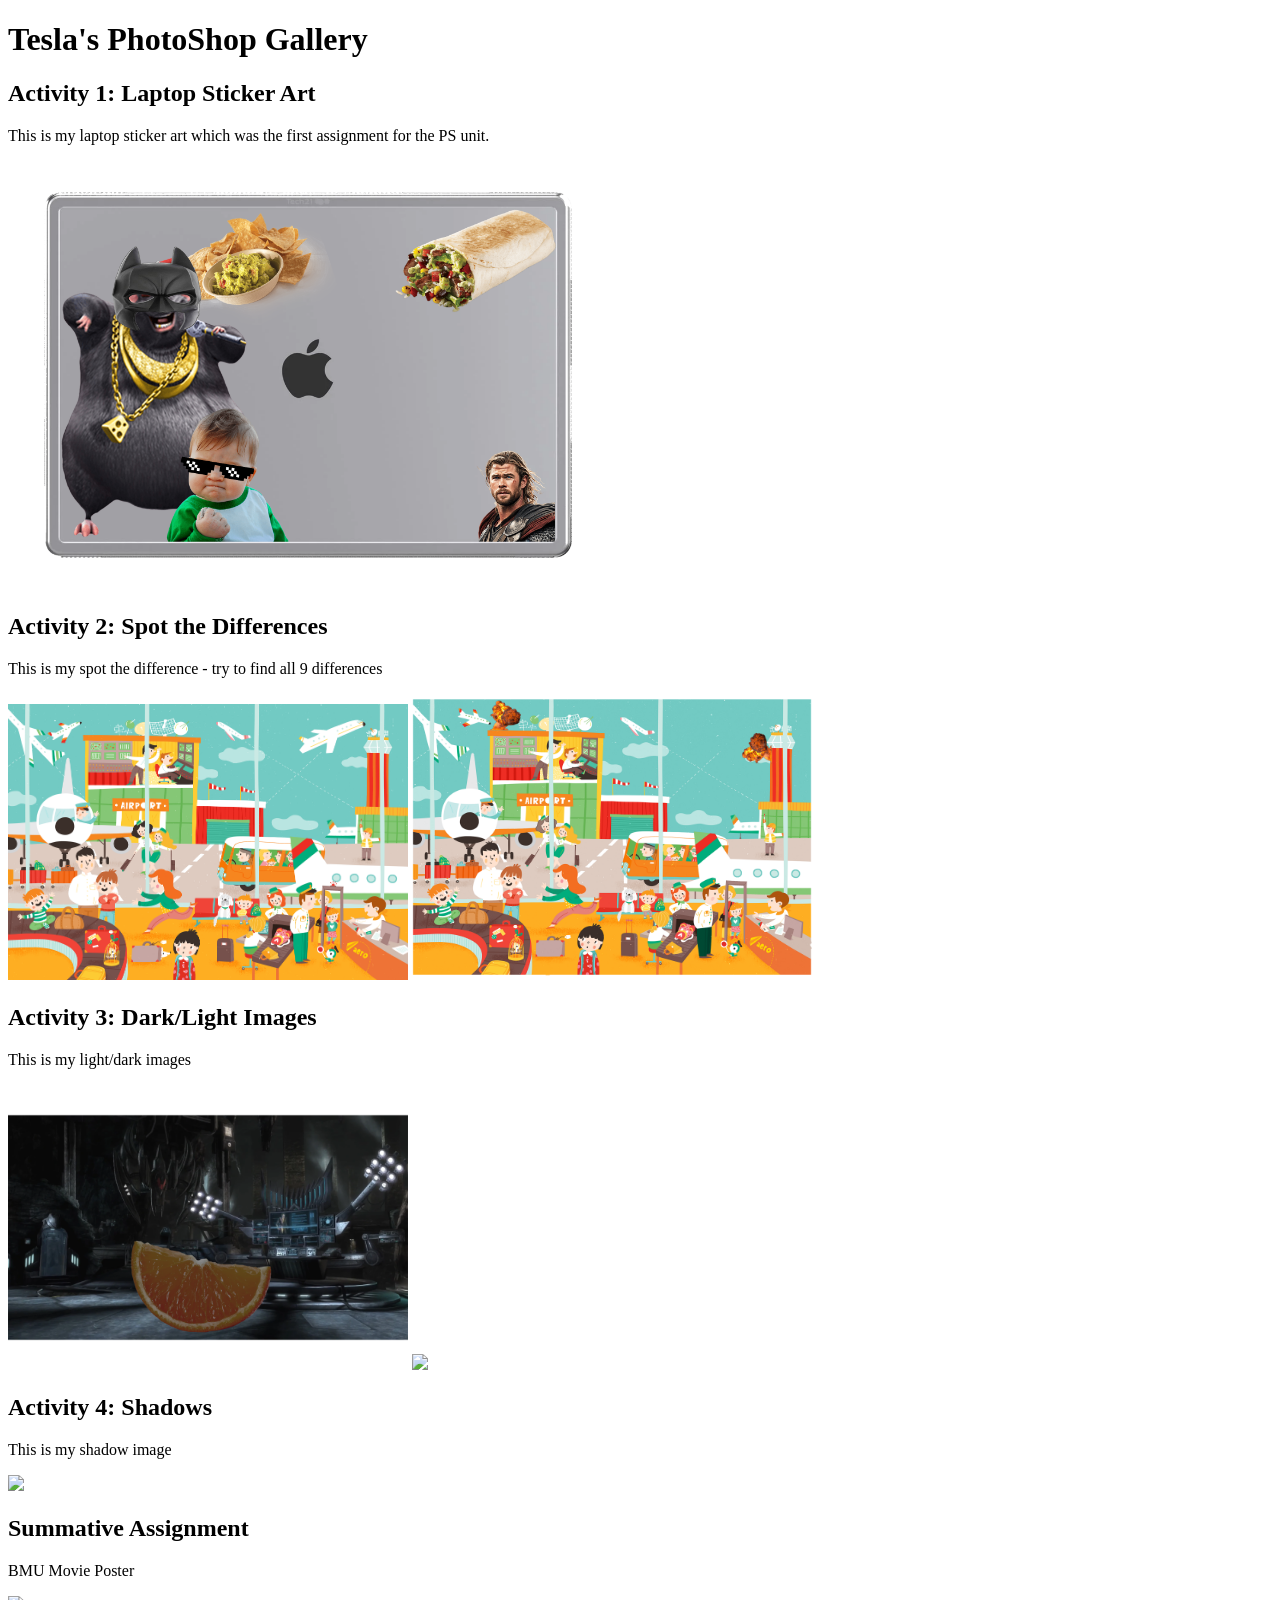
==== index.html @ c3bef2b5 "Update index.html" ====
<!DOCTYPE html>
<html lang="en">
<head>
    <title>IDC2O - First Webpage</title>
</head>
<body>
    <h1>Tesla's PhotoShop Gallery</h1>

    <h2>Activity 1: Laptop Sticker Art</h2>
    <p>This is my laptop sticker art which was the first assignment for the PS unit.</p>
    <img src="sticker.png" alt="a nice computer" width=600px>

    <h2>Activity 2: Spot the Differences</h2>
    <p>This is my spot the difference - try to find all 9 differences</p>
    <img src="spotdiff1.webp" width=400px>
    <img src="spotdiff2.png" width=400px>
    
    <h2>Activity 3: Dark/Light Images</h2>
    <p>This is my light/dark images</p>
    <img src="orangeinbatcave.png" width=400px>
    <img src="dinosaursinmedow.png" width=400px>

    <h2>Activity 4: Shadows</h2>
    <p>This is my shadow image</p>
    <img src="kendalllsshadowimage.png" width=400px>
    
      <h2>Summative Assignment</h2>
      <p>BMU Movie Poster</p>
      <img src="Movieposter.png" width=600px>
    
</body>
</html>
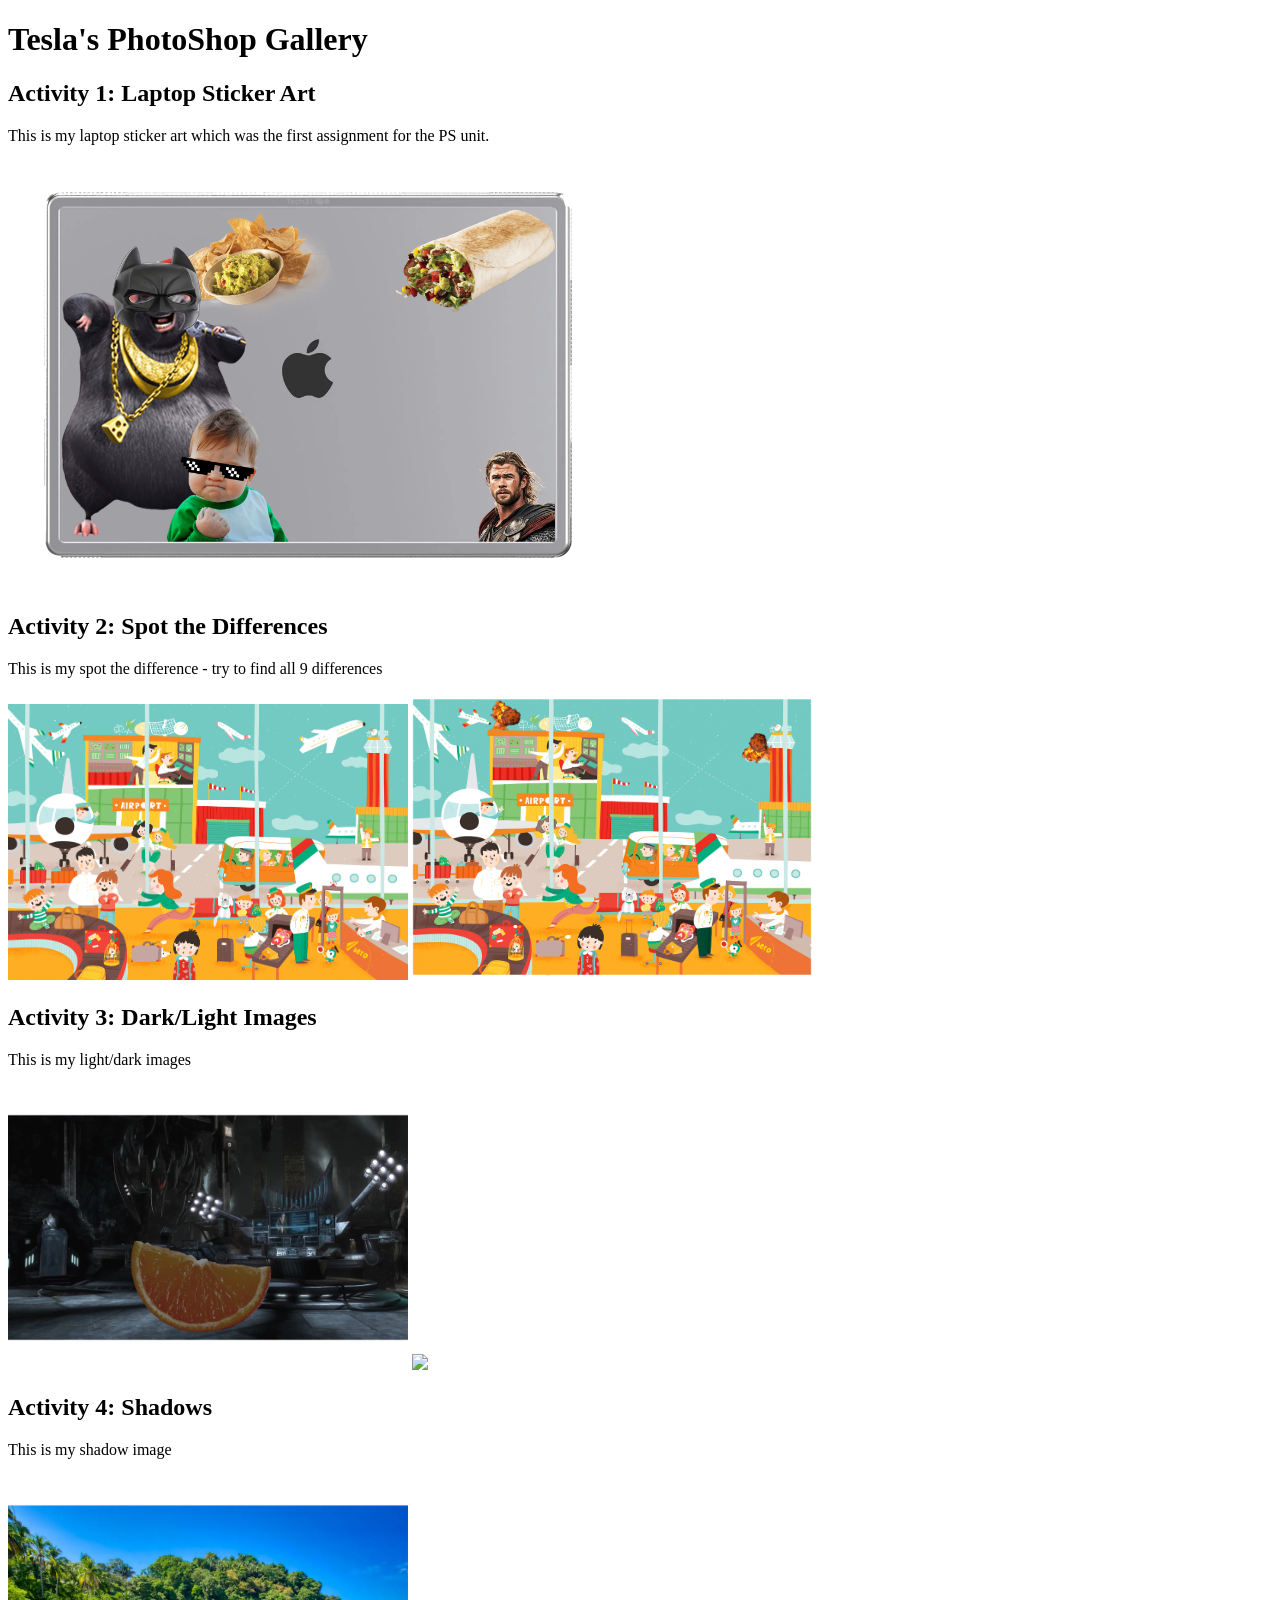
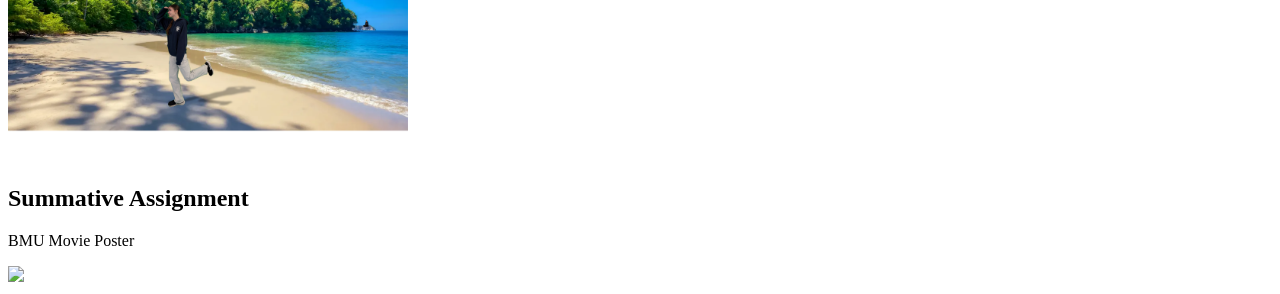
==== commit 3c4ca8b3: "Add files via upload" ====
--- a/index.html
+++ b/index.html
@@ -1,32 +1,32 @@
-<!DOCTYPE html>
-<html lang="en">
-<head>
-    <title>IDC2O - First Webpage</title>
-</head>
-<body>
-    <h1>Tesla's PhotoShop Gallery</h1>
-
-    <h2>Activity 1: Laptop Sticker Art</h2>
-    <p>This is my laptop sticker art which was the first assignment for the PS unit.</p>
-    <img src="sticker.png" alt="a nice computer" width=600px>
-
-    <h2>Activity 2: Spot the Differences</h2>
-    <p>This is my spot the difference - try to find all 9 differences</p>
-    <img src="spotdiff1.webp" width=400px>
-    <img src="spotdiff2.png" width=400px>
-    
-    <h2>Activity 3: Dark/Light Images</h2>
-    <p>This is my light/dark images</p>
-    <img src="orangeinbatcave.png" width=400px>
-    <img src="dinosaursinmedow.png" width=400px>
-
-    <h2>Activity 4: Shadows</h2>
-    <p>This is my shadow image</p>
-    <img src="kendalllsshadowimage.png" width=400px>
-    
-      <h2>Summative Assignment</h2>
-      <p>BMU Movie Poster</p>
-      <img src="Movieposter.png" width=600px>
-    
-</body>
-</html>
+<!DOCTYPE html>
+<html lang="en">
+<head>
+    <title>IDC2O - First Webpage</title>
+</head>
+<body>
+    <h1>Tesla's PhotoShop Gallery</h1>
+
+    <h2>Activity 1: Laptop Sticker Art</h2>
+    <p>This is my laptop sticker art which was the first assignment for the PS unit.</p>
+    <img src="Photos/sticker.png" width=600px>
+
+    <h2>Activity 2: Spot the Differences</h2>
+    <p>This is my spot the difference - try to find all 9 differences</p>
+    <img src="Photos/spotdiff1.webp" width=400px>
+    <img src="Photos/spotdiff2.png" width=400px>
+    
+    <h2>Activity 3: Dark/Light Images</h2>
+    <p>This is my light/dark images</p>
+    <img src="Photos/orangeinbatcave.png" width=400px>
+    <img src="Photos/dinosaursinmedow.png" width=400px>
+
+    <h2>Activity 4: Shadows</h2>
+    <p>This is my shadow image</p>
+    <img src="Photos/kendalllshadowimage.png" width=400px>
+    
+      <h2>Summative Assignment</h2>
+      <p>BMU Movie Poster</p>
+      <img src="Photos/Movieposter.png" width=600px>
+    
+</body>
+</html>
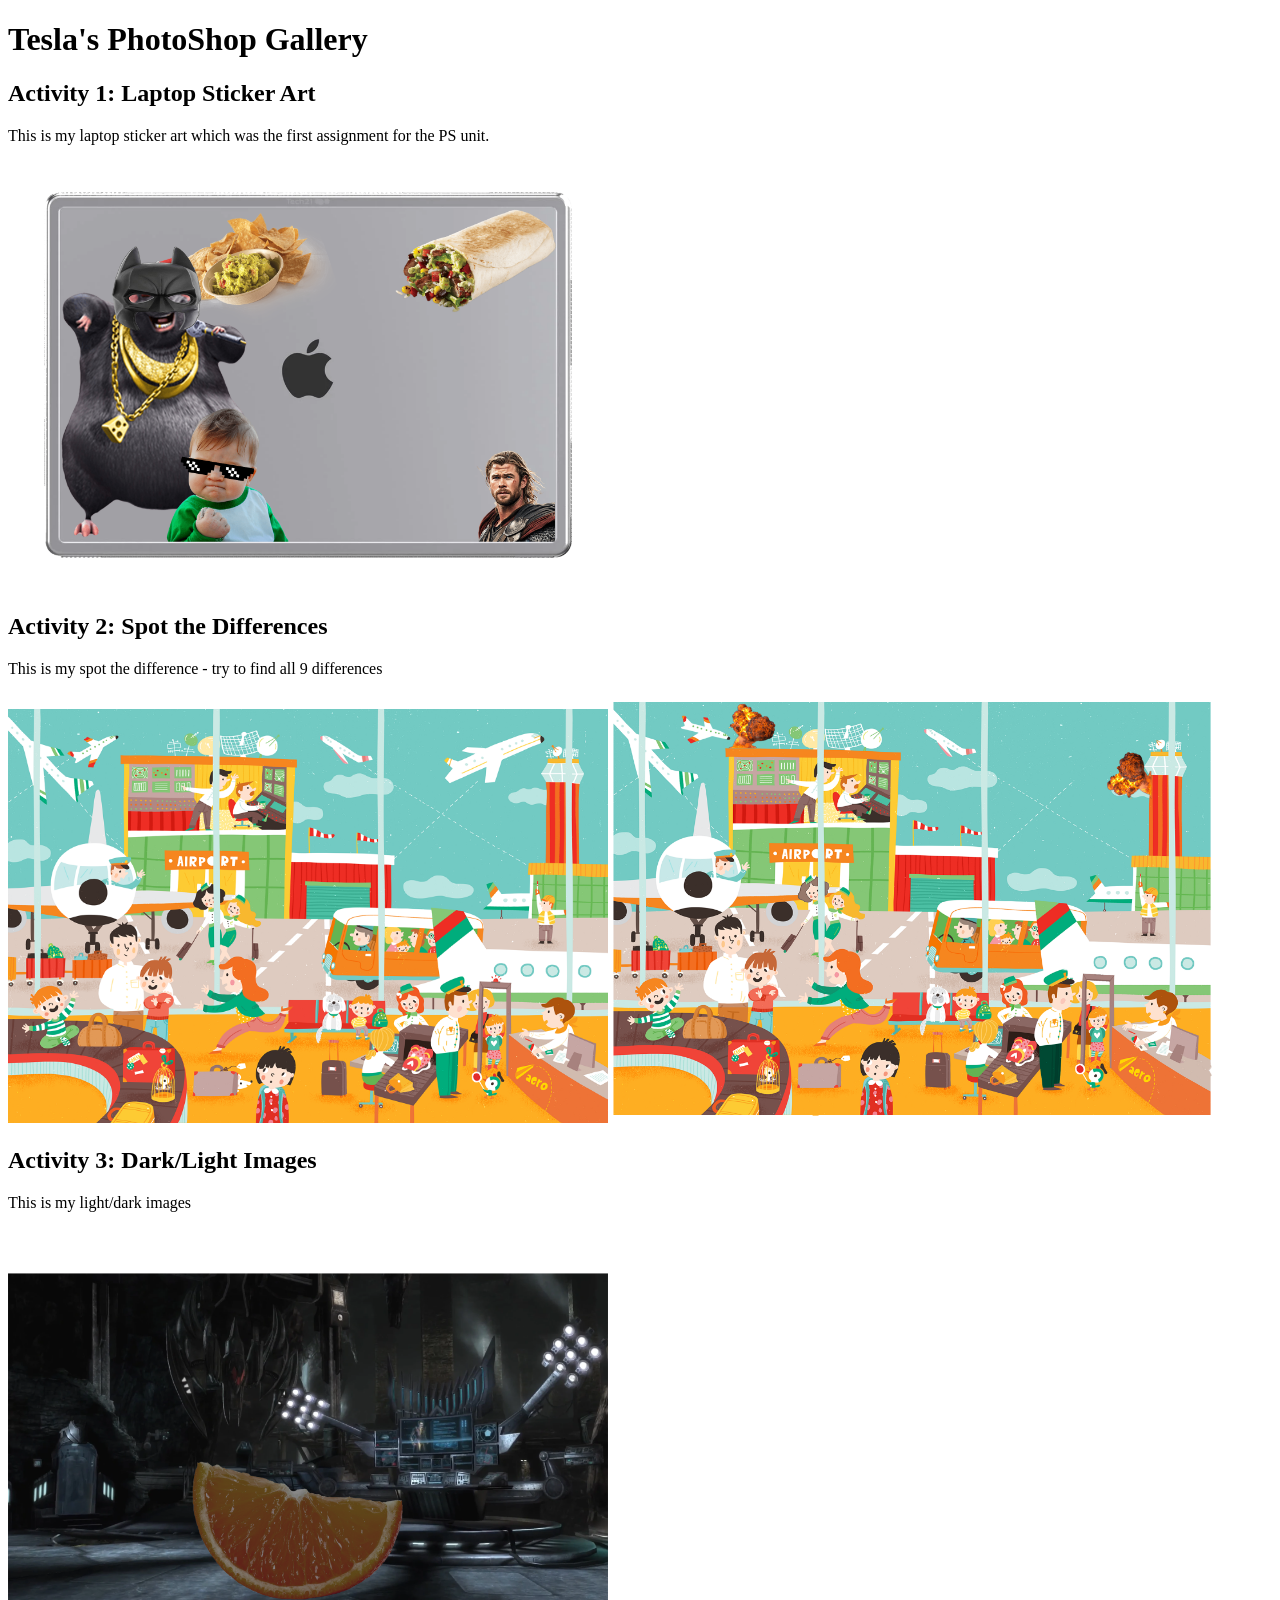
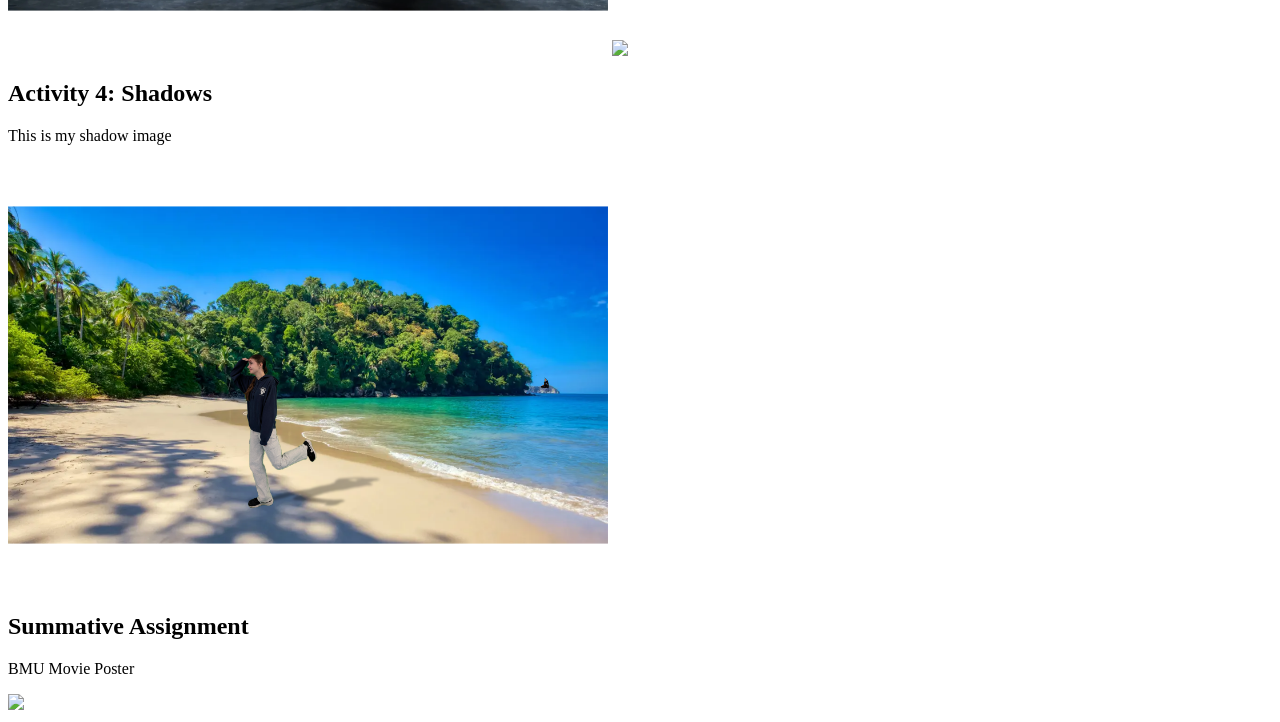
==== commit c714ff1c: "Add files via upload" ====
--- a/index.html
+++ b/index.html
@@ -12,17 +12,17 @@
 
     <h2>Activity 2: Spot the Differences</h2>
     <p>This is my spot the difference - try to find all 9 differences</p>
-    <img src="Photos/spotdiff1.webp" width=400px>
-    <img src="Photos/spotdiff2.png" width=400px>
+    <img src="Photos/spotdiff1.webp" width=600px>
+    <img src="Photos/spotdiff2.png" width=600px>
     
     <h2>Activity 3: Dark/Light Images</h2>
     <p>This is my light/dark images</p>
-    <img src="Photos/orangeinbatcave.png" width=400px>
-    <img src="Photos/dinosaursinmedow.png" width=400px>
+    <img src="Photos/orangeinbatcave.png" width=600px>
+    <img src="Photos/dinosaursinmedow.png" width=600px>
 
     <h2>Activity 4: Shadows</h2>
     <p>This is my shadow image</p>
-    <img src="Photos/kendalllshadowimage.png" width=400px>
+    <img src="Photos/kendalllshadowimage.png" width=600px>
     
       <h2>Summative Assignment</h2>
       <p>BMU Movie Poster</p>
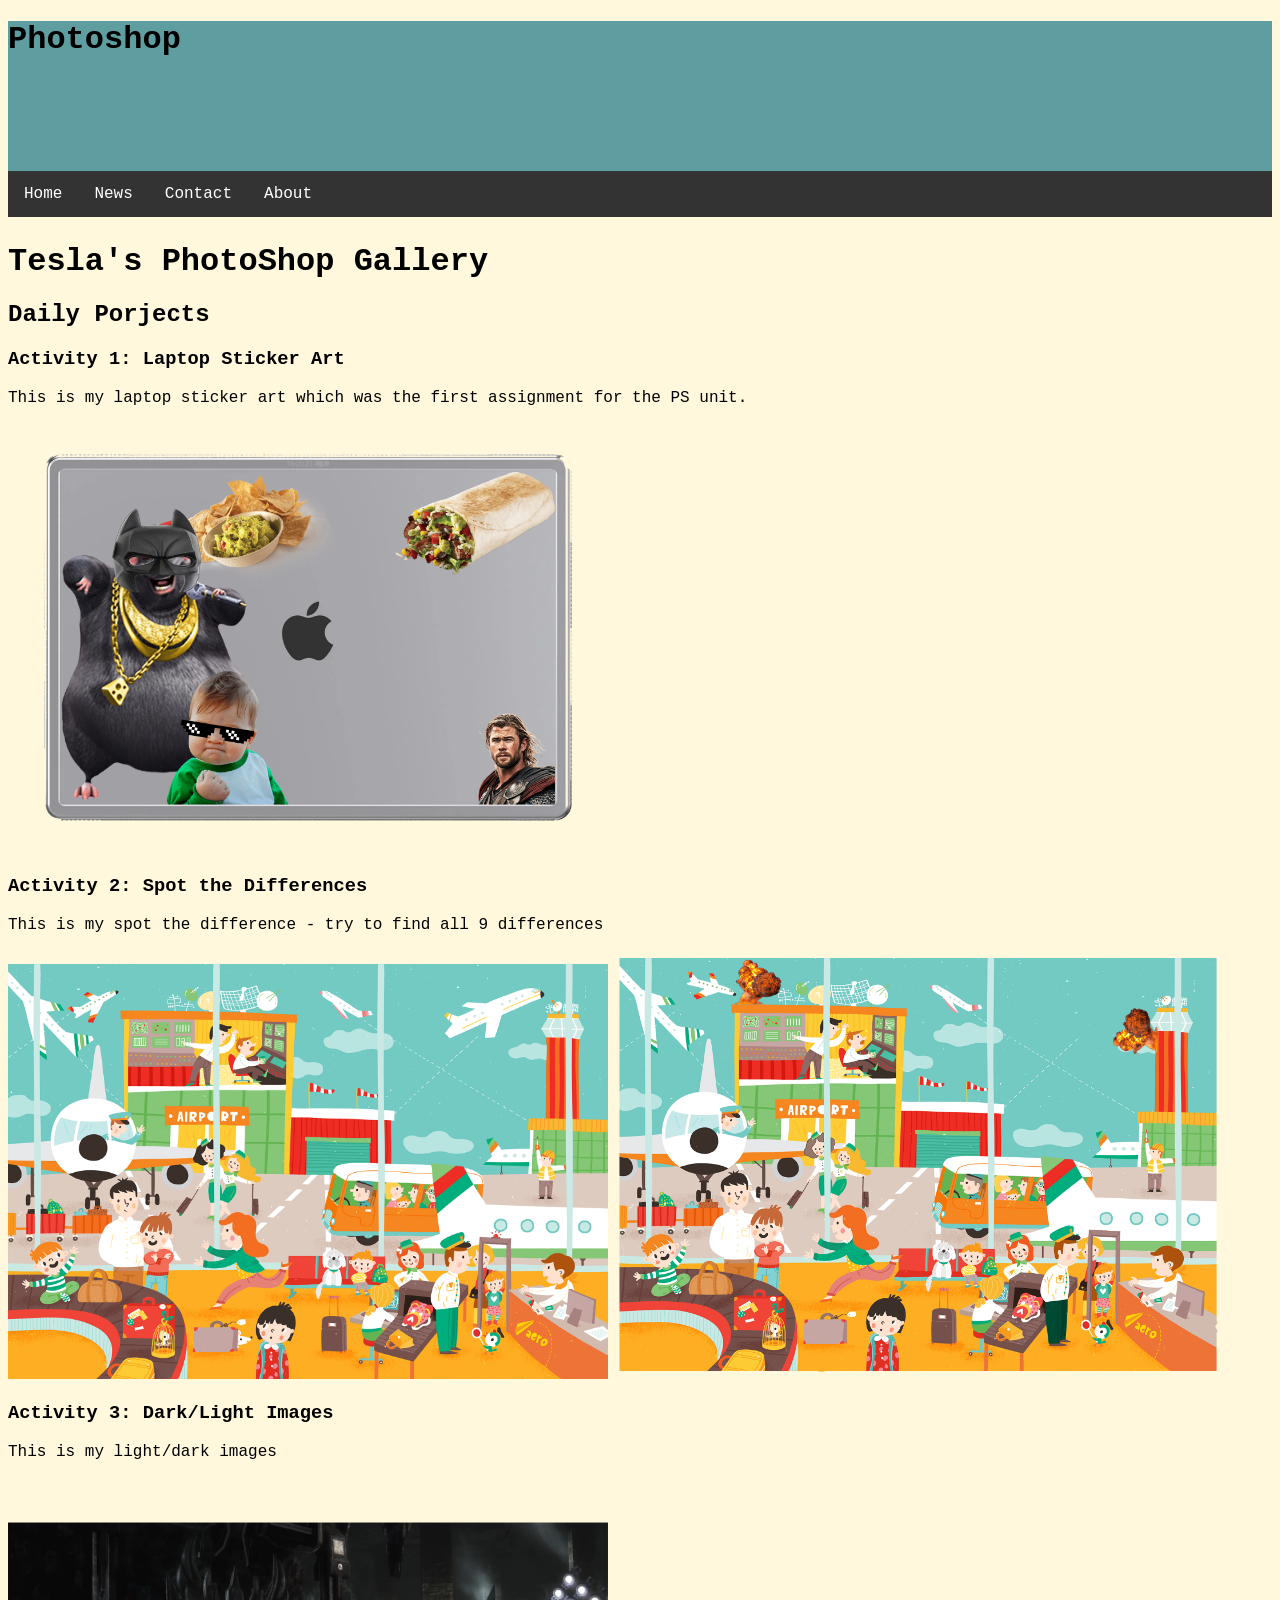
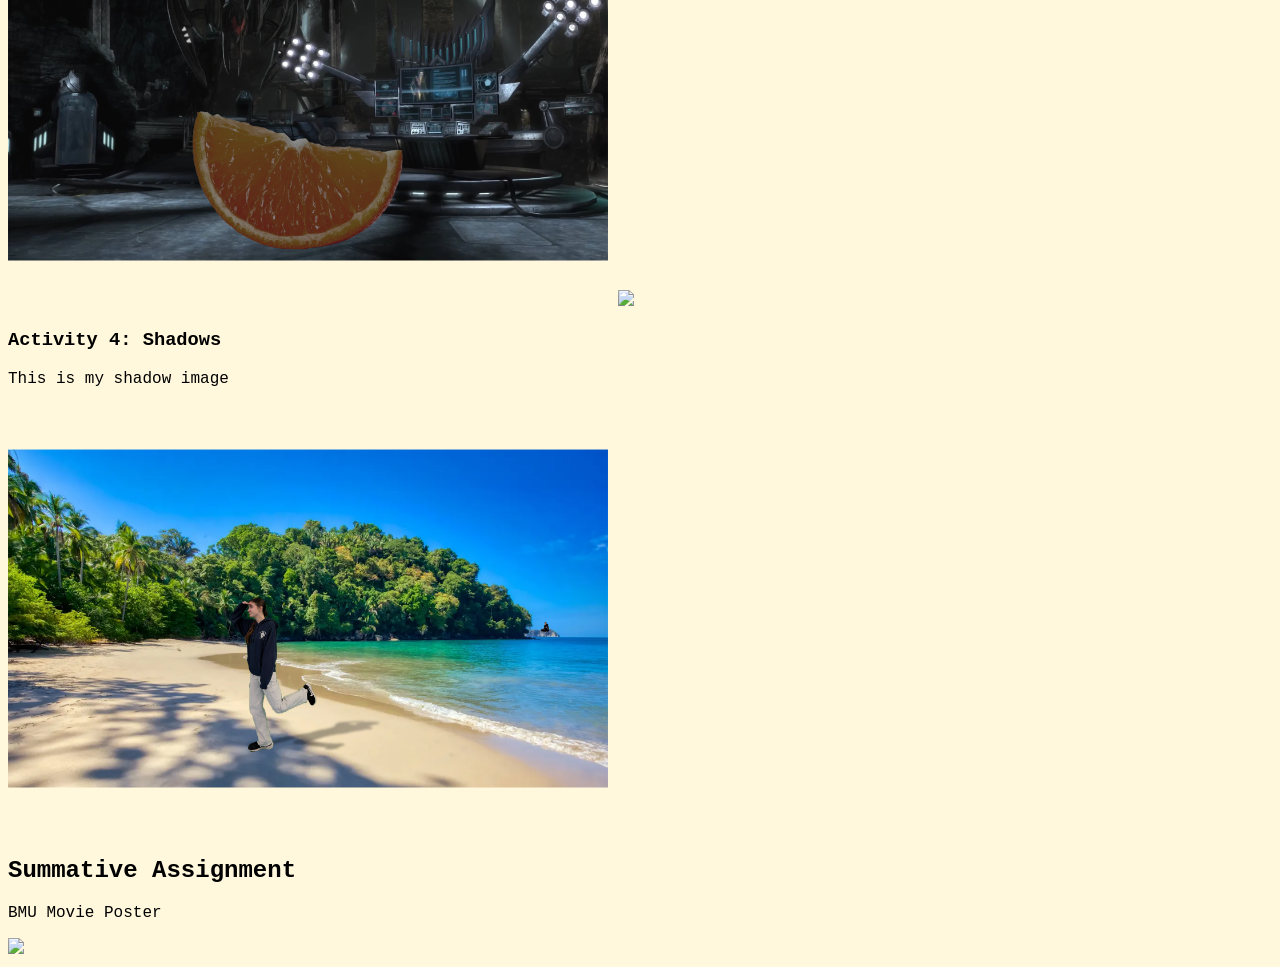
==== commit 2eacbcbc: "Add files via upload" ====
--- a/index.html
+++ b/index.html
@@ -2,31 +2,51 @@
 <html lang="en">
 <head>
     <title>IDC2O - First Webpage</title>
+    <link rel="stylesheet" href="styles.css">
 </head>
 <body>
-    <h1>Tesla's PhotoShop Gallery</h1>
 
-    <h2>Activity 1: Laptop Sticker Art</h2>
-    <p>This is my laptop sticker art which was the first assignment for the PS unit.</p>
-    <img src="Photos/sticker.png" width=600px>
+    <header>
+        <h1>Photoshop</h1>
+    </header>
 
-    <h2>Activity 2: Spot the Differences</h2>
-    <p>This is my spot the difference - try to find all 9 differences</p>
-    <img src="Photos/spotdiff1.webp" width=600px>
-    <img src="Photos/spotdiff2.png" width=600px>
-    
-    <h2>Activity 3: Dark/Light Images</h2>
-    <p>This is my light/dark images</p>
-    <img src="Photos/orangeinbatcave.png" width=600px>
-    <img src="Photos/dinosaursinmedow.png" width=600px>
+    <nav>
+        <ul>
+            <li><a href="#home">Home</a></li>
+            <li><a href="#news">News</a></li>
+            <li><a href="#contact">Contact</a></li>
+            <li><a href="#about">About</a></li>
+        </ul>
+    </nav>
 
-    <h2>Activity 4: Shadows</h2>
-    <p>This is my shadow image</p>
-    <img src="Photos/kendalllshadowimage.png" width=600px>
-    
-      <h2>Summative Assignment</h2>
-      <p>BMU Movie Poster</p>
-      <img src="Photos/Movieposter.png" width=600px>
-    
+    <main>
+        <h1>Tesla's PhotoShop Gallery</h1>
+
+        <h2>Daily Porjects</h2>
+
+        <h3>Activity 1: Laptop Sticker Art</h3>
+        <p>This is my laptop sticker art which was the first assignment for the PS unit.</p>
+        <img src="Photos/sticker.png" width=600px>
+
+        <h3>Activity 2: Spot the Differences</h3>
+        <p>This is my spot the difference - try to find all 9 differences</p>
+        <img src="Photos/spotdiff1.webp" width=600px>
+        <img src="Photos/spotdiff2.png" width=600px>
+        
+        <h3>Activity 3: Dark/Light Images</h3>
+        <p>This is my light/dark images</p>
+        <img src="Photos/orangeinbatcave.png" width=600px>
+        <img src="Photos/dinosaursinmedow.png" width=600px>
+
+        <h3>Activity 4: Shadows</h3>
+        <p>This is my shadow image</p>
+        <img src="Photos/kendalllshadowimage.png" width=600px>
+        
+        <h2>Summative Assignment</h2>
+        <p>BMU Movie Poster</p>
+        <img src="Photos/Movieposter.png" width=600px>
+        
+    </main>
+
 </body>
 </html>
--- a/styles.css
+++ b/styles.css
@@ -0,0 +1,37 @@
+body {
+    background-color: cornsilk;
+    font-family: 'Courier New', Courier, monospace;
+}
+
+header {
+    height: 150px;
+    background-color: cadetblue;
+}
+
+nav {
+    height: 50px;
+}
+
+ul {
+  list-style-type: none;
+  margin: 0;
+  padding: 0;
+  overflow: hidden;
+  background-color: #333333;
+}
+
+ul li {
+  float: left;
+}
+
+ul li a {
+  display: block;
+  color: white;
+  text-align: center;
+  padding: 14px 16px;
+  text-decoration: none;
+}
+
+ul li a:hover {
+  background-color: #111111;
+}
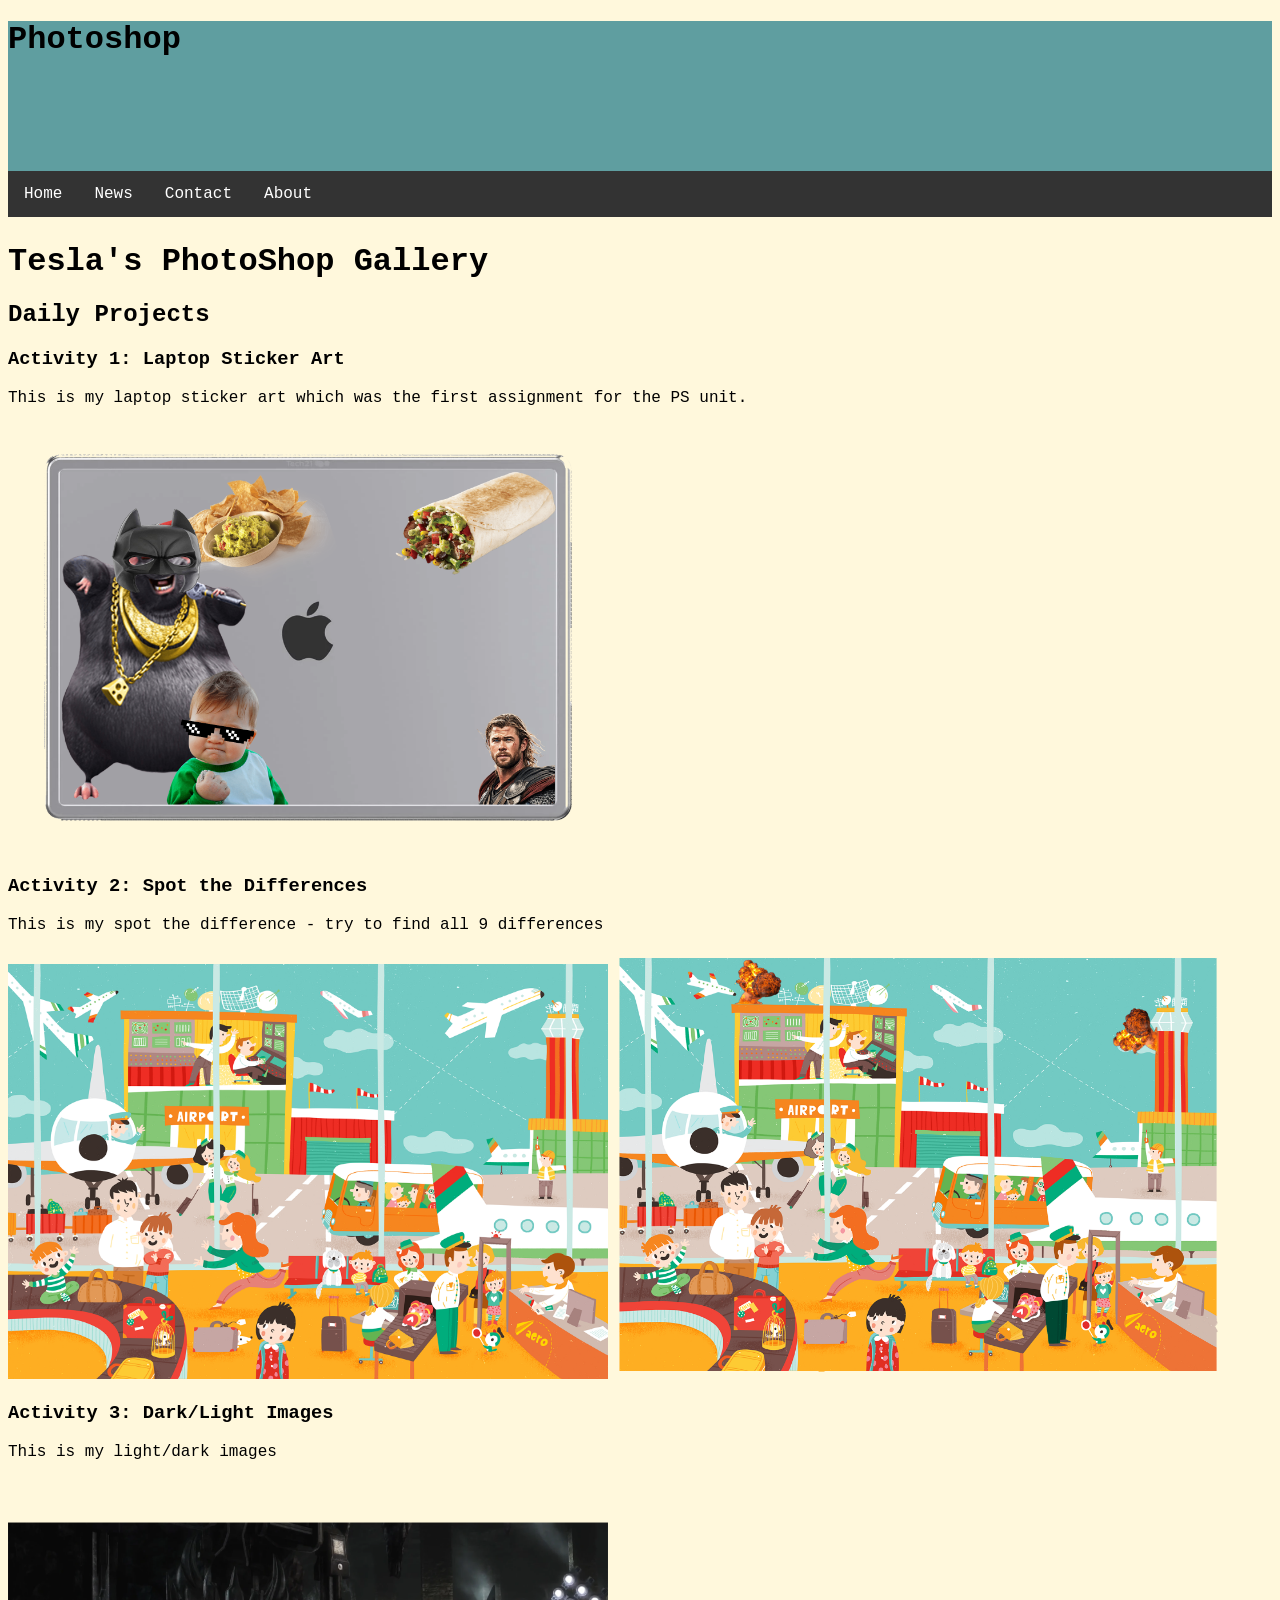
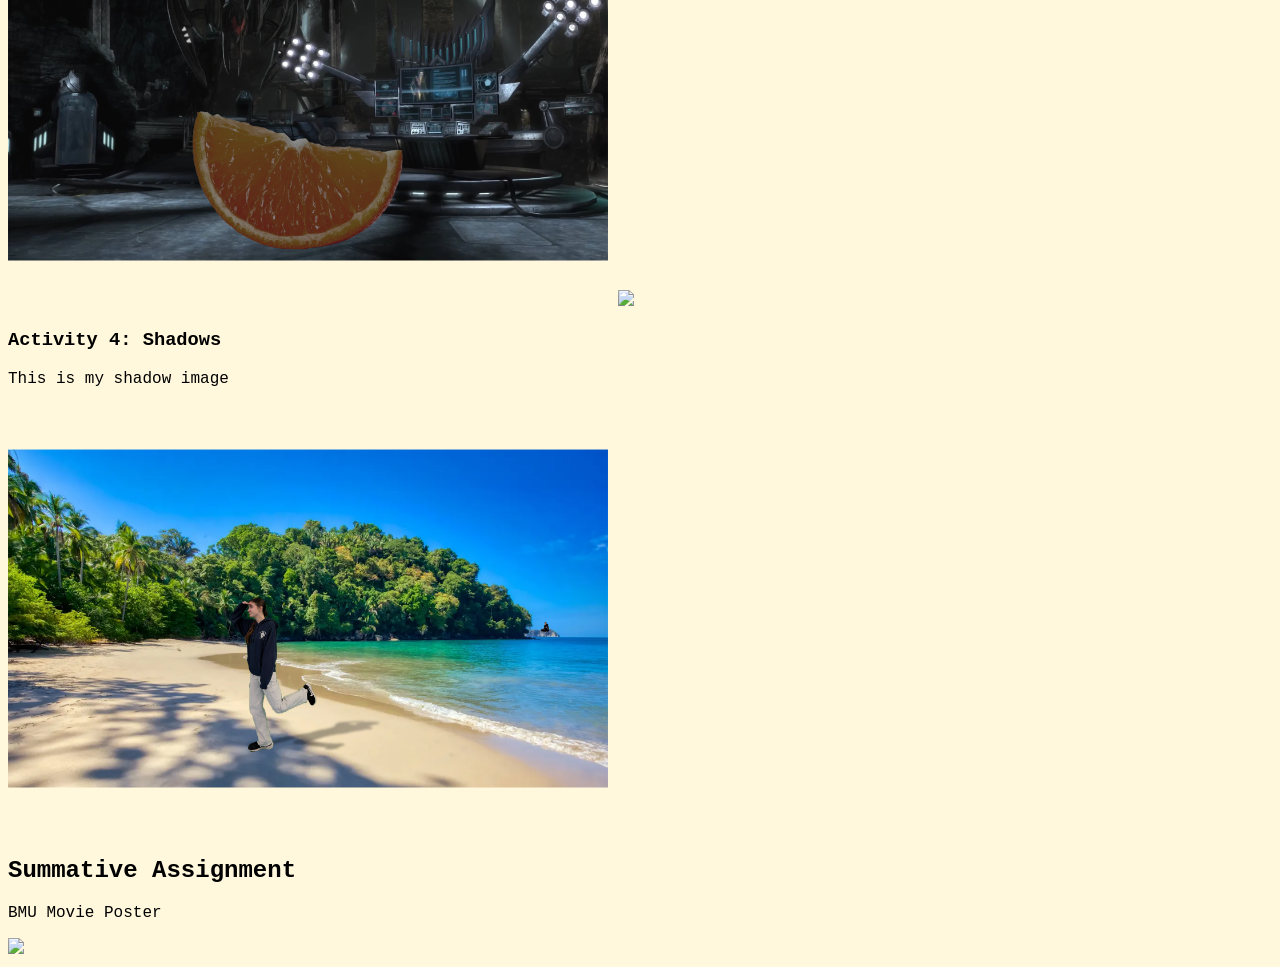
==== commit c954ec8c: "Add files via upload" ====
--- a/index.html
+++ b/index.html
@@ -22,7 +22,7 @@
     <main>
         <h1>Tesla's PhotoShop Gallery</h1>
 
-        <h2>Daily Porjects</h2>
+        <h2>Daily Projects</h2>
 
         <h3>Activity 1: Laptop Sticker Art</h3>
         <p>This is my laptop sticker art which was the first assignment for the PS unit.</p>
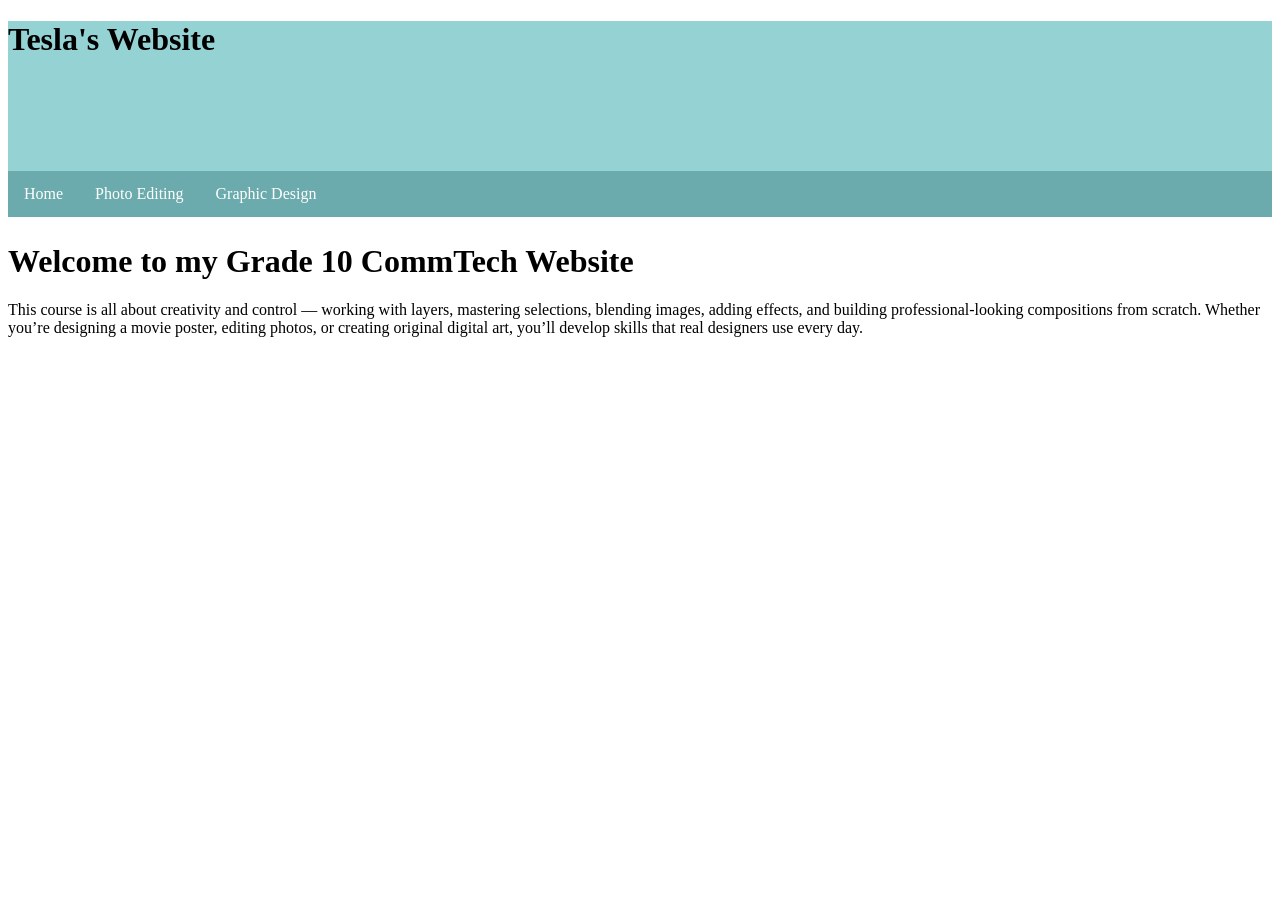
==== commit 336dbbe8: "Add files via upload" ====
--- a/index.html
+++ b/index.html
@@ -1,52 +1,31 @@
 <!DOCTYPE html>
 <html lang="en">
+
 <head>
-    <title>IDC2O - First Webpage</title>
+     <title>IDC2O - First Webpage</title>
     <link rel="stylesheet" href="styles.css">
 </head>
+
 <body>
-
     <header>
-        <h1>Photoshop</h1>
+        <h1>Tesla's Website</h1>
     </header>
 
     <nav>
         <ul>
-            <li><a href="#home">Home</a></li>
-            <li><a href="#news">News</a></li>
-            <li><a href="#contact">Contact</a></li>
-            <li><a href="#about">About</a></li>
+            <li><a href="index.html">Home</a></li>
+            <li><a href="photoediting.html">Photo Editing</a></li>
+            <li><a href="graphicdesign.html">Graphic Design</a></li>
         </ul>
     </nav>
 
     <main>
-        <h1>Tesla's PhotoShop Gallery</h1>
+        <h1>Welcome to my Grade 10 CommTech Website</h1>
+        <p>This course is all about creativity and control — working with layers, mastering selections, blending images,
+            adding effects, and building professional-looking compositions from scratch. Whether you’re designing a
+            movie poster, editing photos, or creating original digital art, you’ll develop skills that real designers
+            use every day.</p>
+    </main>
+</body>
 
-        <h2>Daily Projects</h2>
-
-        <h3>Activity 1: Laptop Sticker Art</h3>
-        <p>This is my laptop sticker art which was the first assignment for the PS unit.</p>
-        <img src="Photos/sticker.png" width=600px>
-
-        <h3>Activity 2: Spot the Differences</h3>
-        <p>This is my spot the difference - try to find all 9 differences</p>
-        <img src="Photos/spotdiff1.webp" width=600px>
-        <img src="Photos/spotdiff2.png" width=600px>
-        
-        <h3>Activity 3: Dark/Light Images</h3>
-        <p>This is my light/dark images</p>
-        <img src="Photos/orangeinbatcave.png" width=600px>
-        <img src="Photos/dinosaursinmedow.png" width=600px>
-
-        <h3>Activity 4: Shadows</h3>
-        <p>This is my shadow image</p>
-        <img src="Photos/kendalllshadowimage.png" width=600px>
-        
-        <h2>Summative Assignment</h2>
-        <p>BMU Movie Poster</p>
-        <img src="Photos/Movieposter.png" width=600px>
-        
-    </main>
-
-</body>
 </html>
--- a/styles.css
+++ b/styles.css
@@ -1,11 +1,11 @@
 body {
-    background-color: cornsilk;
-    font-family: 'Courier New', Courier, monospace;
+    background-color: rgb(255, 255, 255);
+    font-family: 'Times New Roman', Times, serif;
 }
 
 header {
     height: 150px;
-    background-color: cadetblue;
+    background-color: rgb(148, 210, 212);
 }
 
 nav {
@@ -17,7 +17,7 @@
   margin: 0;
   padding: 0;
   overflow: hidden;
-  background-color: #333333;
+  background-color: rgb(107, 171, 173);
 }
 
 ul li {
@@ -33,5 +33,5 @@
 }
 
 ul li a:hover {
-  background-color: #111111;
+  background-color: rgb(107, 171, 173);
 }
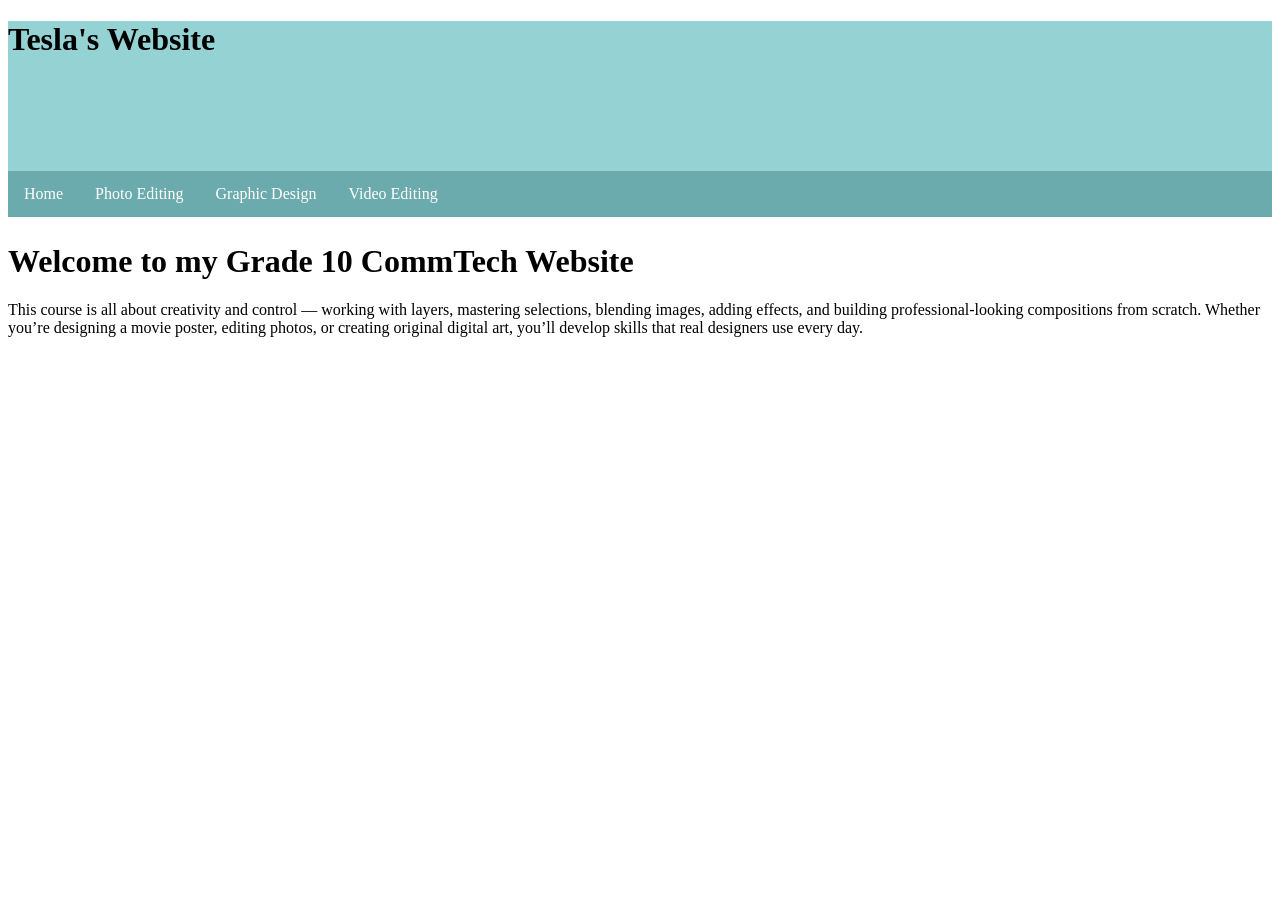
==== commit d484eb75: "Add files via upload" ====
--- a/index.html
+++ b/index.html
@@ -16,6 +16,7 @@
             <li><a href="index.html">Home</a></li>
             <li><a href="photoediting.html">Photo Editing</a></li>
             <li><a href="graphicdesign.html">Graphic Design</a></li>
+            <li><a href="videoediting.html">Video Editing</a></li>
         </ul>
     </nav>
 
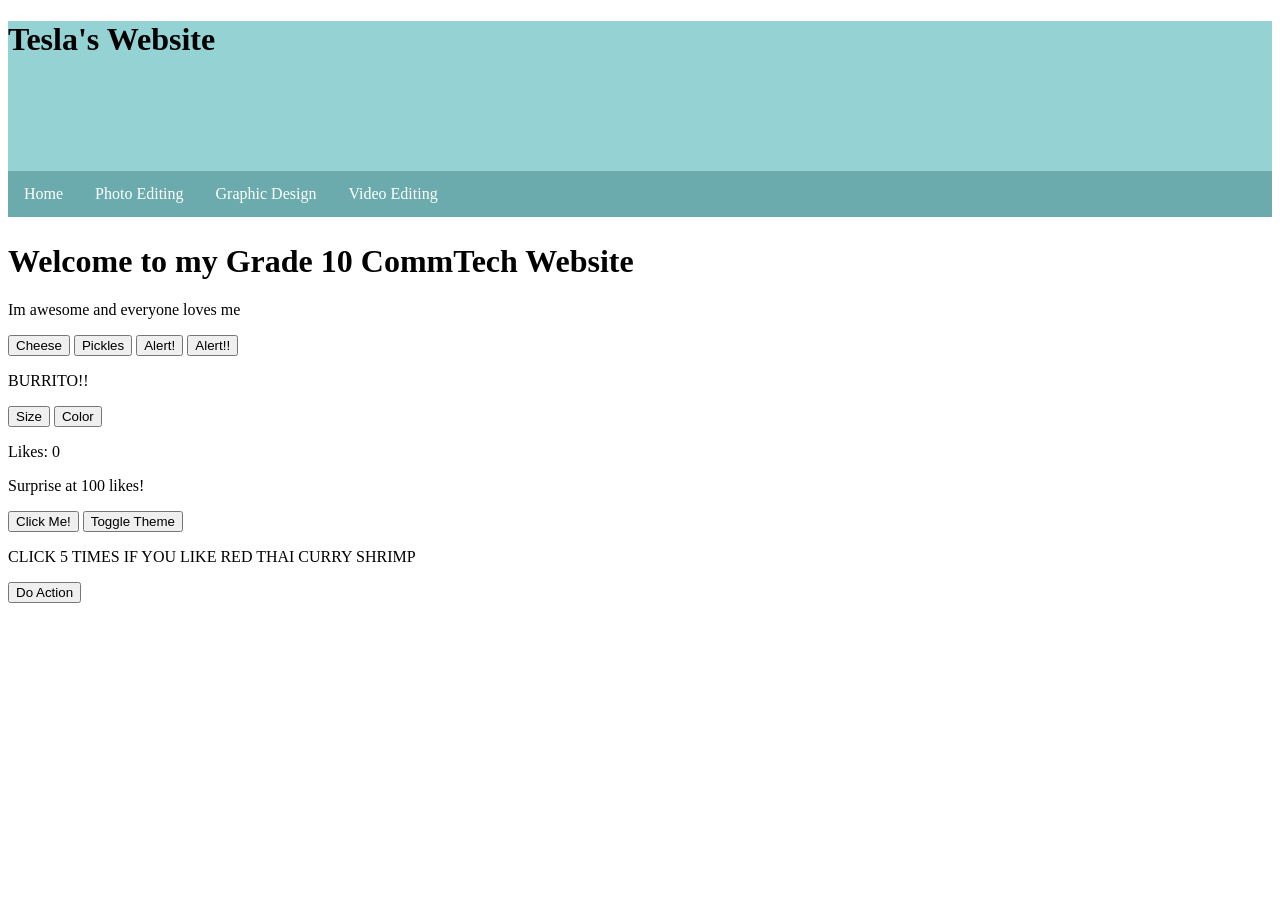
==== commit 544ea25e: "Add files via upload" ====
--- a/index.html
+++ b/index.html
@@ -21,12 +21,86 @@
     </nav>
 
     <main>
-        <h1>Welcome to my Grade 10 CommTech Website</h1>
-        <p>This course is all about creativity and control — working with layers, mastering selections, blending images,
-            adding effects, and building professional-looking compositions from scratch. Whether you’re designing a
-            movie poster, editing photos, or creating original digital art, you’ll develop skills that real designers
-            use every day.</p>
+
+        <h1 id="demo1">Welcome to my Grade 10 CommTech Website</h1>
+        <p id="demo">Im awesome and everyone loves me</p>
+
+        <button type="button" onclick='document.getElementById("demo1").innerHTML = "CHEESE"'>Cheese</button>
+        <button type="button" onclick='document.getElementById("demo").innerHTML = "PICKLES"'>Pickles</button>
+
+        <button onclick="sayHello()">Alert!</button>
+        <button onclick="sayHello1()">Alert!!</button>
+
+        <p id="demo2">BURRITO!!</p>
+
+        <button type="button" onclick="document.getElementById('demo2').style.fontSize='40px'">Size</button>
+        <button type="button" onclick="document.getElementById('demo2').style.color='red'">Color</button>
+    
+         <p>Likes: <span id="display">0</span></p>
+
+         <p>Surprise at 100 likes!</p>
+
+         <button onclick="countClicks()">Click Me!</button>
+
+        <button onclick="toggleTheme()">Toggle Theme</button>
+
+        <p id="text">CLICK 5 TIMES IF YOU LIKE RED THAI CURRY SHRIMP</p>
+
+        <button onclick="handleAction()">Do Action</button>
+
+
     </main>
+
+        
+    <script>
+
+         let actions = 0;
+
+        function handleAction() {
+            actions++;
+
+            if (actions >= 5) {
+                const paragraph = document.getElementById("text");
+               
+                paragraph.innerHTML = "I guess you like red thai curry shrimp";
+               
+                paragraph.style.color = "green";
+             }
+        }    
+
+        let mode = 0;
+
+        function toggleTheme() {
+            if (mode === 0) {
+                document.body.style.backgroundColor = "#1a1a1a";
+                document.body.style.color = "#ffffff";
+                mode = 1;
+            } else {
+                document.body.style.backgroundColor = "white";
+                document.body.style.color = "black";
+                mode = 0;
+            }
+        }
+
+        let count = 0;
+
+        function countClicks() {
+        count = count + 1;
+        
+        document.getElementById("display").innerText = count;
+        }
+
+         function sayHello() {
+         alert("CHERRY POT PIE");
+         }
+        
+         function sayHello1() {
+         alert("CHICKEN POT PIE");
+         }
+
+    </script>
+
+
 </body>
 
 </html>
